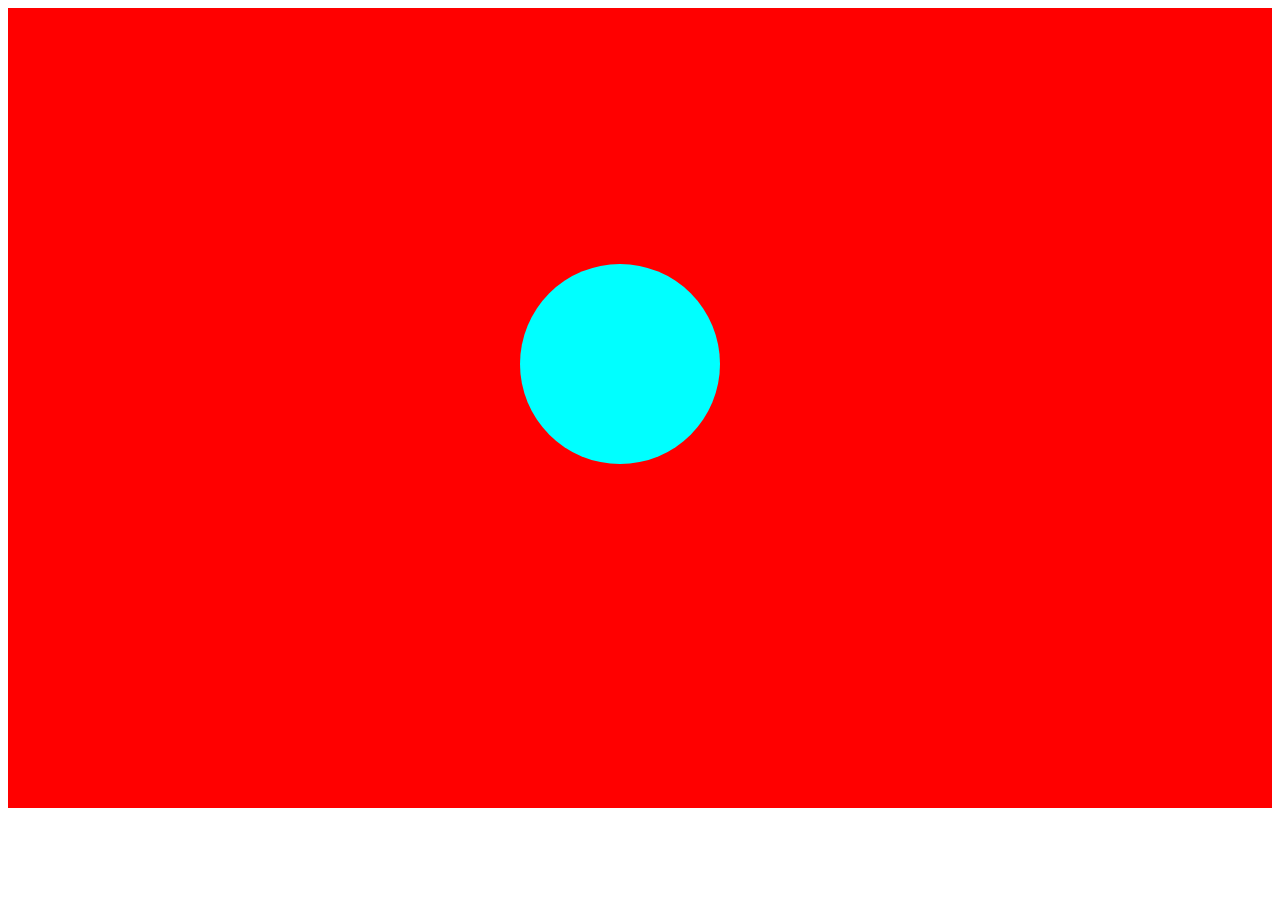
==== index.html @ 8e28c460 "Version one: Inherit" ====
<!DOCTYPE html>
<html lang="en">
  <head>
    <meta charset="UTF-8">
    <meta name="viewport" content="width=device-width, initial-scale=1.0">
    <meta http-equiv="X-UA-Compatible" content="ie=edge">
    <title>HTML 5 Boilerplate</title>
    <link rel="stylesheet" href="style.css">
  </head>
  <body>
    <div class="div1">
         <div class="div2"></div>
         <div class="div3"></div>
    </div>

    <script src="index.js"></script>
  </body>
</html>
---- style.css ----
.div1{
    background-color: red;
    height: 800px;
    width: auto;
}

.div2{

    position: absolute;
    margin: 20% 0 0 40%;
    width: 200px;
    height: 200px;
    background-color: inherit;
    z-index: 1;
    filter: invert(100%);
    -webkit-filter: invert(100%);

    border-radius: 100%;
}
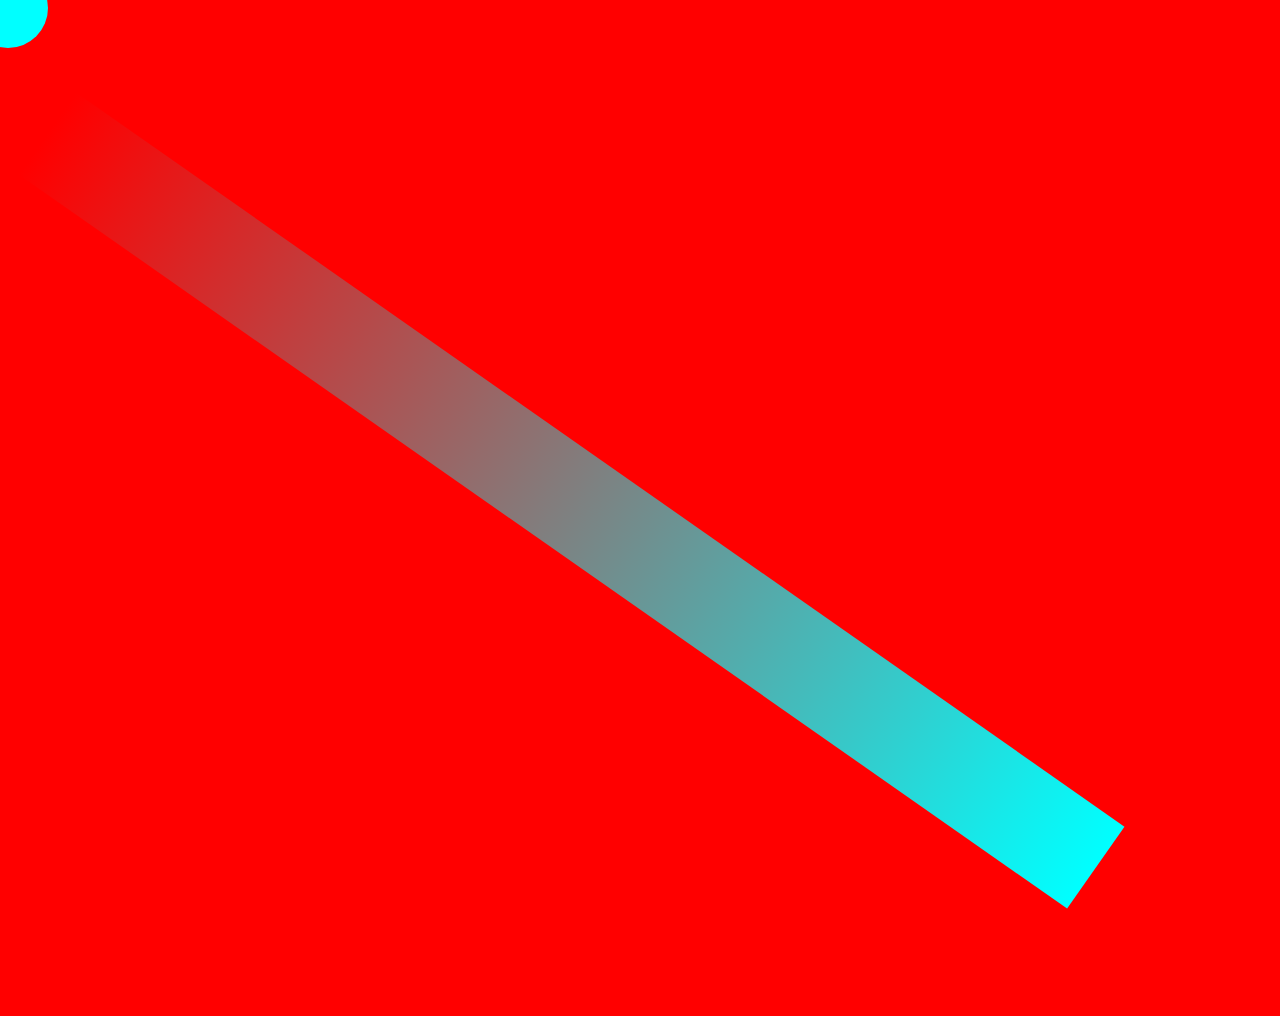
==== commit f742f74d: "Version 2: Blend Mode Difference" ====
--- a/index.html
+++ b/index.html
@@ -9,8 +9,8 @@
   </head>
   <body>
     <div class="div1">
-         <div class="div2"></div>
-         <div class="div3"></div>
+        <div class="div3"></div>
+        <div class="div2"> </div>   
     </div>
 
     <script src="index.js"></script>
--- a/style.css
+++ b/style.css
@@ -1,22 +1,43 @@
 
-
+body{
+    max-width: 1200px;
+    height: 1000px;
+    background-color: red;
+}
 
 .div1{
-    background-color: red;
-    height: 800px;
-    width: auto;
+    /* background-color: lightblue; */
+    
+    background-image: url(https://media.istockphoto.com/id/1248542684/vector/abstract-blurred-colorful-background.jpg?s=612x612&w=0&k=20&c=6aJX8oyUBsSBZFQUCJDP7KZ1y4vrf-wEH_SJsuq7B5I=);
+    /* background-image: url(https://encrypted-tbn0.gstatic.com/images?q=tbn:ANd9GcSCLeGZhVc0AhYrdZzjuATERU4ZgCPQR7boJJMjx2RFAA&s=10); */
+    width: 100vw;
+    height: 900px;
+    background-size: cover;
+    /* filter: invert(100%); */
+
 }
 
 .div2{
+    position: fixed;
+    width: 80px;
+    height: 80px;
+    border-radius: 50%;
+    background: white;
+    mix-blend-mode: difference;
+    /* backdrop-filter: invert(1); */
+    pointer-events: none;
+    transform: translate(-50%, -50%);
+    z-index: 999;
+}
 
+.div3 {
+    /* position: absolute; */
     position: absolute;
-    margin: 20% 0 0 40%;
-    width: 200px;
-    height: 200px;
-    background-color: inherit;
-    z-index: 1;
-    filter: invert(100%);
-    -webkit-filter: invert(100%);
-
-    border-radius: 100%;
+    transform-origin: -100px 150px;
+    width: 100%;
+    height: 100px;
+    /* background-color: red; */
+    transform: rotate(35deg);
+    background: linear-gradient(to right,black, white);
+    mix-blend-mode: difference;
 }
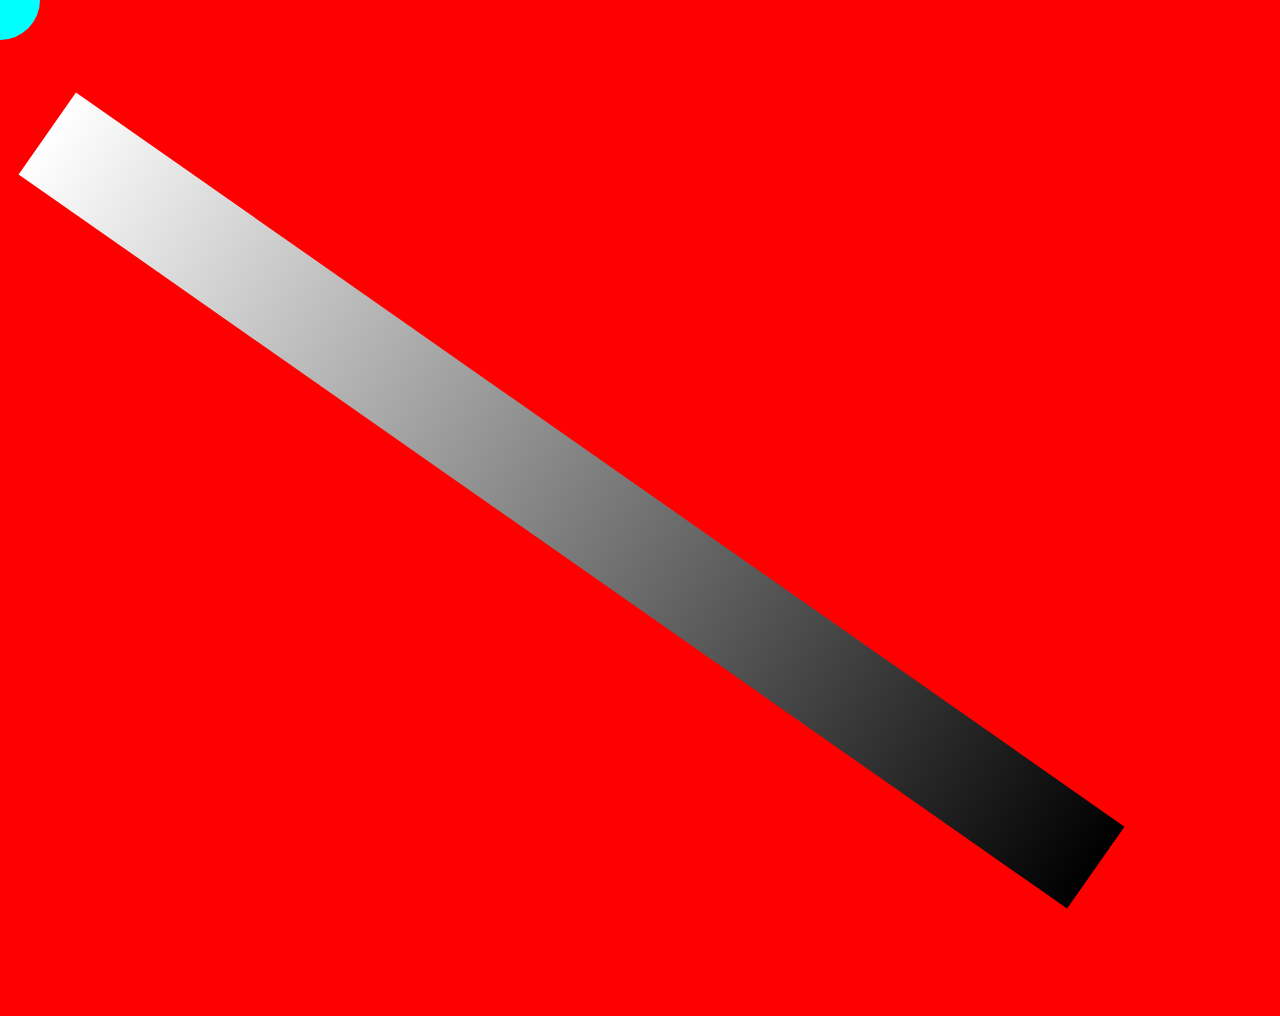
==== commit 4510bea2: "Version 3: Fixed a bug when trying to invert the image, also made the circle more universal." ====
--- a/index.html
+++ b/index.html
@@ -10,9 +10,10 @@
   <body>
     <div class="div1">
         <div class="div3"></div>
-        <div class="div2"> </div>   
     </div>
-
+    
+    <div class="div2"> </div>  
+     
     <script src="index.js"></script>
   </body>
 </html>
--- a/style.css
+++ b/style.css
@@ -13,7 +13,7 @@
     width: 100vw;
     height: 900px;
     background-size: cover;
-    /* filter: invert(100%); */
+    filter: invert(100%);
 
 }
 
@@ -21,14 +21,15 @@
     position: fixed;
     width: 80px;
     height: 80px;
+    background: white;
+    top: 0;
+    left: 0;
+    z-index: 999999;
     border-radius: 50%;
-    background: white;
     mix-blend-mode: difference;
-    /* backdrop-filter: invert(1); */
-    pointer-events: none;
-    transform: translate(-50%, -50%);
-    z-index: 999;
 }
+/* backdrop-filter: invert(1);
+pointer-events: none; */
 
 .div3 {
     /* position: absolute; */
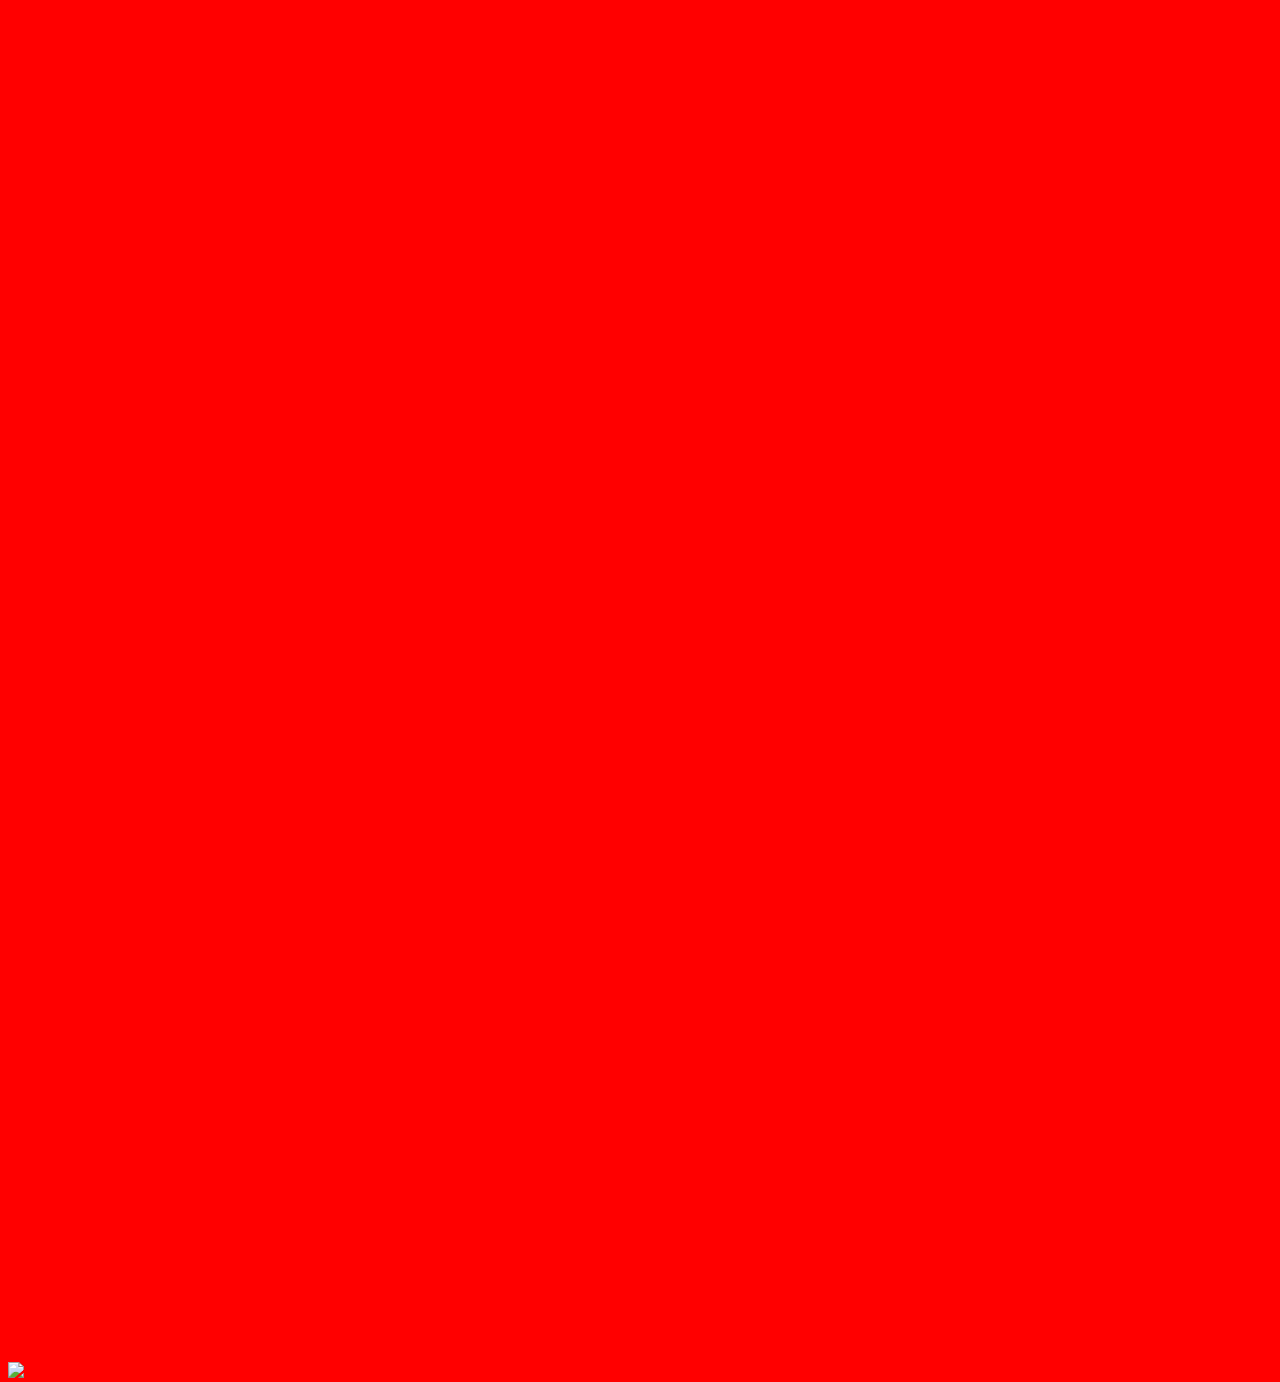
==== commit a5af7065: "Glitch effect added + classes made to invert divs" ====
--- a/index.html
+++ b/index.html
@@ -8,12 +8,27 @@
     <link rel="stylesheet" href="style.css">
   </head>
   <body>
-    <div class="div1">
-        <div class="div3"></div>
+    <div class="div1 cursor-zone">
+        <div class="glitch-layer"></div>
+        <!-- <div class="div3"></div> -->
     </div>
     
     <div class="div2"> </div>  
-     
-    <script src="index.js"></script>
+    <div class="div4 invert-hover image-hover cursor-zone">
+      <!-- <div class="glitch-layer"></div> -->
+    </div>
+    <div class="invert-hover image-hover">
+    <img class="div5"
+    src="https://picsum.photos/700/300">
+</div>
+    
+<!-- <div class="div4 invert-hover image-hover"></div>
+      <div class="invert-hover image-hover">
+      <img class="div5"
+      src="https://picsum.photos/700/300">
+      </div>
+    </div> -->
+
+     <script src="index.js"></script>
   </body>
 </html>
--- a/style.css
+++ b/style.css
@@ -7,14 +7,36 @@
 
 .div1{
     /* background-color: lightblue; */
-    
-    background-image: url(https://media.istockphoto.com/id/1248542684/vector/abstract-blurred-colorful-background.jpg?s=612x612&w=0&k=20&c=6aJX8oyUBsSBZFQUCJDP7KZ1y4vrf-wEH_SJsuq7B5I=);
+    /* background-image: url(https://media.istockphoto.com/id/1248542684/vector/abstract-blurred-colorful-background.jpg?s=612x612&w=0&k=20&c=6aJX8oyUBsSBZFQUCJDP7KZ1y4vrf-wEH_SJsuq7B5I=); */
+    background-image: url(https://encrypted-tbn0.gstatic.com/images?q=tbn:ANd9GcRIO-5HP4AF_lg2_OwGJgHqascQ3AZ5JznJezMstv7vPw&s=10);
     /* background-image: url(https://encrypted-tbn0.gstatic.com/images?q=tbn:ANd9GcSCLeGZhVc0AhYrdZzjuATERU4ZgCPQR7boJJMjx2RFAA&s=10); */
     width: 100vw;
     height: 900px;
     background-size: cover;
-    filter: invert(100%);
+    /* filter: invert(100%); */
 
+}
+
+
+
+.glitch-layer{
+    position:absolute;
+    inset:0;
+    /* background-color:white;
+    color:white;*/
+    mix-blend-mode: difference; 
+    background-size:cover;
+    /* background-position:center; */
+    
+    background-image:inherit;
+   /* backdrop-filter: invert(1); */
+    opacity:70%;
+
+    pointer-events:none;
+    width:inherit;
+    height:inherit;
+    background-position:inherit;
+    z-index:20;
 }
 
 .div2{
@@ -25,8 +47,16 @@
     top: 0;
     left: 0;
     z-index: 999999;
+    border: 3px solid gray;
     border-radius: 50%;
     mix-blend-mode: difference;
+    pointer-events: none;
+    opacity: 0;
+    transition: opacity .25s;
+}
+
+body.cursor-active .div2{
+    opacity: 1;
 }
 /* backdrop-filter: invert(1);
 pointer-events: none; */
@@ -41,4 +71,57 @@
     transform: rotate(35deg);
     background: linear-gradient(to right,black, white);
     mix-blend-mode: difference;
-}+}
+
+.div4{
+    position: relative;
+    overflow: hidden;
+    background-size: cover;
+    background-position: center;
+    width: 100%;
+    height: 450px;
+    background-image: url(https://pe-images.s3.amazonaws.com/photo-effects/invert-colors/photoshop-invert-colors.jpg);
+}
+
+.div5 {
+    position: relative;
+    width: 100%;
+    height: 300px;
+}
+
+.invert-hover{
+    position: relative;
+    overflow: hidden;
+    display: inline-block;
+}
+
+/* Makes image fill wrapper */
+
+.invert-hover img{
+    display: block;
+    width: 100%;
+    height: auto;
+}
+
+/* Inverted layer */
+
+.invert-hover::after{
+    content: "";
+    position: absolute;
+    inset: 0;
+
+    background-image: var(--bg);
+    background-size: cover;
+    background-position: center;
+
+    filter: invert(1);
+
+    clip-path: circle(0px at var(--x,50%) var(--y,50%));
+
+    transition: clip-path 1s cubic-bezier(.22, 1, .36, 1);
+
+    pointer-events: none;
+}
+.invert-hover.active::after{
+    clip-path: circle(var(--radius) at var(--x,50%) var(--y,50%));
+}
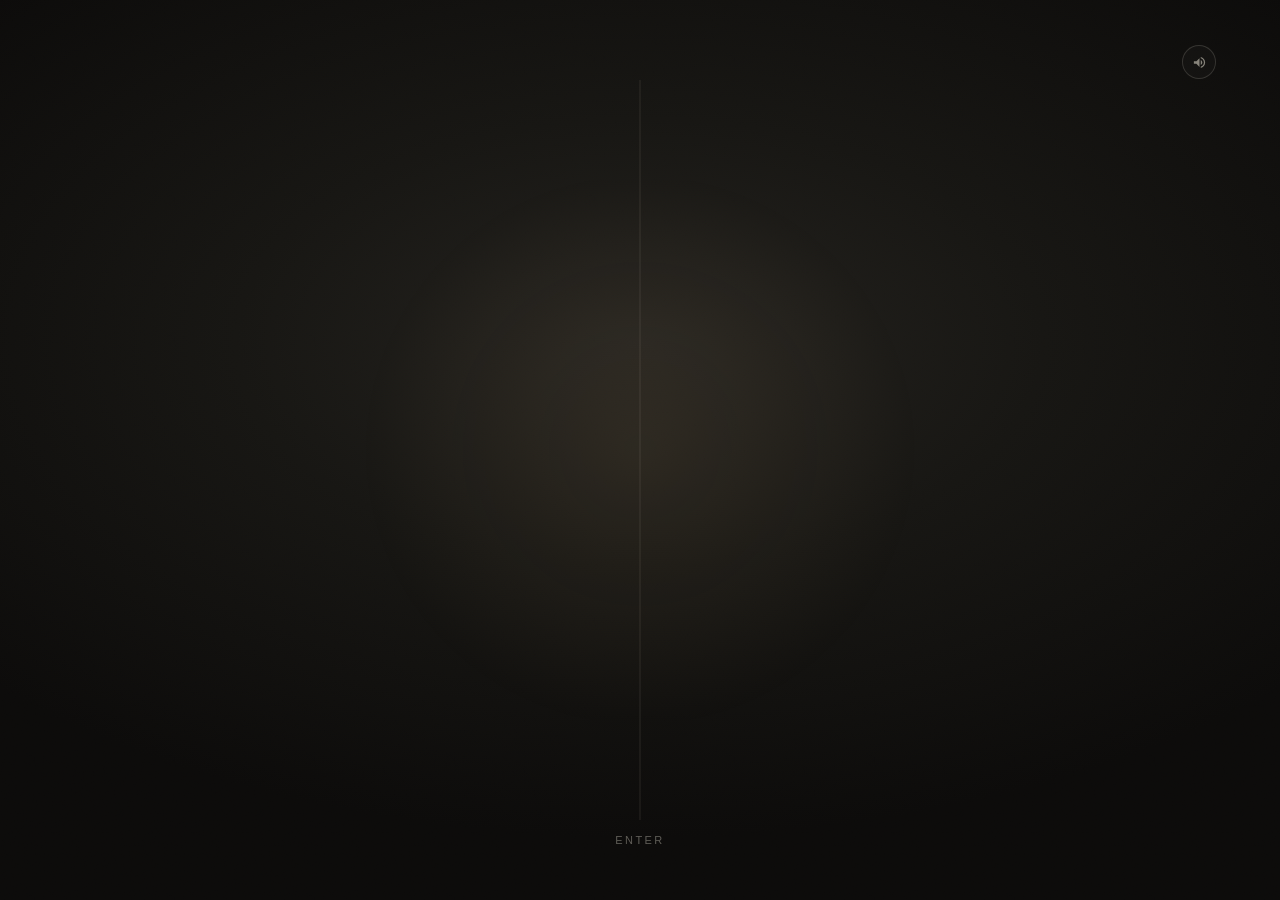
==== commit 7e60d741: "last random test" ====
--- a/index.html
+++ b/index.html
@@ -1,34 +1,263 @@
 <!DOCTYPE html>
 <html lang="en">
-  <head>
-    <meta charset="UTF-8">
-    <meta name="viewport" content="width=device-width, initial-scale=1.0">
-    <meta http-equiv="X-UA-Compatible" content="ie=edge">
-    <title>HTML 5 Boilerplate</title>
-    <link rel="stylesheet" href="style.css">
-  </head>
-  <body>
-    <div class="div1 cursor-zone">
-        <div class="glitch-layer"></div>
-        <!-- <div class="div3"></div> -->
-    </div>
-    
-    <div class="div2"> </div>  
-    <div class="div4 invert-hover image-hover cursor-zone">
-      <!-- <div class="glitch-layer"></div> -->
-    </div>
-    <div class="invert-hover image-hover">
-    <img class="div5"
-    src="https://picsum.photos/700/300">
-</div>
-    
-<!-- <div class="div4 invert-hover image-hover"></div>
-      <div class="invert-hover image-hover">
-      <img class="div5"
-      src="https://picsum.photos/700/300">
-      </div>
-    </div> -->
-
-     <script src="index.js"></script>
-  </body>
+<head>
+<meta charset="UTF-8">
+<meta name="viewport" content="width=device-width, initial-scale=1.0">
+<title>Enter</title>
+
+<style>
+
+  /* ------------------------------------------------------
+     RESET / BASE
+     No scrolling anywhere, page always fits the viewport.
+  ------------------------------------------------------- */
+  * {
+    margin: 0;
+    padding: 0;
+    box-sizing: border-box;
+  }
+
+  html, body {
+    width: 100%;
+    height: 100%;
+    overflow: hidden;
+    background: #12110f;
+  }
+
+  body {
+    font-family: 'Inter', -apple-system, BlinkMacSystemFont, sans-serif;
+    display: flex;
+    align-items: center;
+    justify-content: center;
+    position: relative;
+    cursor: pointer;
+  }
+
+  /* ------------------------------------------------------
+     BACKGROUND
+     A quiet, layered warm-charcoal field: a soft top light,
+     a deep vignette at the edges, and a very fine grain so
+     it doesn't look like a flat, generic gradient.
+  ------------------------------------------------------- */
+  .backdrop {
+    position: fixed;
+    inset: 0;
+    z-index: 0;
+    background:
+      radial-gradient(ellipse 70% 55% at 50% 38%, #24221e 0%, #171613 45%, #0c0b0a 100%);
+  }
+
+  .backdrop::after {
+    /* fine grain texture, keeps the background from feeling flat/AI-default */
+    content: "";
+    position: absolute;
+    inset: 0;
+    opacity: 0.05;
+    mix-blend-mode: overlay;
+    background-image: url("data:image/svg+xml,%3Csvg xmlns='http://www.w3.org/2000/svg' width='140' height='140'%3E%3Cfilter id='n'%3E%3CfeTurbulence type='fractalNoise' baseFrequency='0.9' numOctaves='2' stitchTiles='stitch'/%3E%3C/filter%3E%3Crect width='100%25' height='100%25' filter='url(%23n)'/%3E%3C/svg%3E");
+  }
+
+  /* ------------------------------------------------------
+     HERO IMAGE
+     Vertically dominant, restrained, framed softly.
+     Capped so it always fits the viewport with breathing
+     room above and below — never needs a scroll.
+  ------------------------------------------------------- */
+  .stage {
+    position: relative;
+    z-index: 1;
+    display: flex;
+    align-items: center;
+    justify-content: center;
+    height: 82vh;
+    transition: transform 0.6s ease;
+  }
+
+  body:hover .stage {
+    transform: scale(1.008);
+  }
+
+  .hero-image {
+    height: 100%;
+    max-height: 82vh;
+    width: auto;
+    max-width: 40vw;
+    object-fit: contain;
+    border-radius: 3px;
+    box-shadow:
+      0 2px 60px rgba(0, 0, 0, 0.55),
+      0 0 0 1px rgba(230, 220, 200, 0.06);
+    filter: saturate(0.98);
+  }
+
+  /* a hairline glow behind the image, the one quiet "signature" touch */
+  .glow {
+    position: absolute;
+    z-index: 0;
+    width: 46vw;
+    height: 60vh;
+    top: 50%;
+    left: 50%;
+    transform: translate(-50%, -50%);
+    background: radial-gradient(circle, rgba(180, 150, 105, 0.10) 0%, rgba(180, 150, 105, 0) 70%);
+    pointer-events: none;
+    animation: breathe 6s ease-in-out infinite;
+  }
+
+  @keyframes breathe {
+    0%, 100% { opacity: 0.7; }
+    50% { opacity: 1; }
+  }
+
+  /* ------------------------------------------------------
+     ENTER HINT
+     Small, quiet, bottom-center. Not a button — a label.
+  ------------------------------------------------------- */
+  .enter-hint {
+    position: fixed;
+    bottom: 6vh;
+    left: 50%;
+    transform: translateX(-50%);
+    z-index: 2;
+    font-size: 11px;
+    letter-spacing: 0.22em;
+    text-transform: uppercase;
+    color: rgba(230, 224, 210, 0.38);
+    animation: pulse 2.6s ease-in-out infinite;
+    pointer-events: none;
+  }
+
+  @keyframes pulse {
+    0%, 100% { opacity: 0.28; }
+    50% { opacity: 0.65; }
+  }
+
+  /* ------------------------------------------------------
+     SOUND TOGGLE
+     Small, unobtrusive, top-right. Stops click-through so
+     toggling sound doesn't trigger navigation.
+  ------------------------------------------------------- */
+  .sound-toggle {
+    position: fixed;
+    top: 5vh;
+    right: 5vw;
+    z-index: 3;
+    width: 34px;
+    height: 34px;
+    border-radius: 50%;
+    border: 1px solid rgba(230, 224, 210, 0.16);
+    background: rgba(255, 255, 255, 0.02);
+    display: flex;
+    align-items: center;
+    justify-content: center;
+    cursor: pointer;
+    transition: border-color 0.3s ease, background 0.3s ease;
+  }
+
+  .sound-toggle:hover {
+    border-color: rgba(230, 224, 210, 0.35);
+    background: rgba(255, 255, 255, 0.05);
+  }
+
+  .sound-toggle svg {
+    width: 15px;
+    height: 15px;
+    fill: rgba(230, 224, 210, 0.55);
+  }
+
+  /* Respect reduced motion preferences */
+  @media (prefers-reduced-motion: reduce) {
+    .glow, .enter-hint, .stage { animation: none; transition: none; }
+  }
+
+  /* Keep everything comfortably inside the viewport on shorter screens */
+  @media (max-height: 700px) {
+    .stage { height: 78vh; }
+    .hero-image { max-height: 78vh; }
+  }
+
+</style>
+</head>
+<body>
+
+  <div class="backdrop"></div>
+
+  <div class="stage">
+    <div class="glow"></div>
+    <!-- Replace this src with your own vertical image -->
+    <img class="hero-image" src="assets/hero-image.jpg" alt="">
+  </div>
+
+  <div class="enter-hint">Enter</div>
+
+  <button class="sound-toggle" id="soundToggle" aria-label="Toggle background music">
+    <svg id="soundIcon" viewBox="0 0 24 24"><path d="M3 10v4h4l5 5V5L7 10H3zm13.5 2c0-1.77-1.02-3.29-2.5-4.03v8.05c1.48-.73 2.5-2.25 2.5-4.02zM14 3.23v2.06c2.89.86 5 3.54 5 6.71s-2.11 5.85-5 6.71v2.06c4.01-.91 7-4.49 7-8.77s-2.99-7.86-7-8.77z"/></svg>
+  </button>
+
+  <!-- Replace this src with your own music file -->
+  <audio id="bgMusic" src="assets/background-music.mp3" loop preload="auto"></audio>
+
+  <script>
+
+    const music = document.getElementById('bgMusic');
+    const soundToggle = document.getElementById('soundToggle');
+    const soundIcon = document.getElementById('soundIcon');
+
+    const MUTED_ICON = '<path d="M16.5 12c0-1.77-1.02-3.29-2.5-4.03v2.21l2.45 2.45c.03-.2.05-.41.05-.63zm2.5 0c0 .94-.2 1.82-.54 2.64l1.51 1.51C20.63 14.91 21 13.5 21 12c0-4.28-2.99-7.86-7-8.77v2.06c2.89.86 5 3.54 5 6.71zM4.27 3L3 4.27 7.73 9H3v6h4l5 5v-6.73l4.25 4.25c-.67.52-1.42.93-2.25 1.18v2.06c1.38-.31 2.63-.95 3.69-1.8L19.73 21 21 19.73l-9-9L4.27 3zM12 4L9.91 6.09 12 8.18V4z"/>';
+    const UNMUTED_ICON = '<path d="M3 10v4h4l5 5V5L7 10H3zm13.5 2c0-1.77-1.02-3.29-2.5-4.03v8.05c1.48-.73 2.5-2.25 2.5-4.02zM14 3.23v2.06c2.89.86 5 3.54 5 6.71s-2.11 5.85-5 6.71v2.06c4.01-.91 7-4.49 7-8.77s-2.99-7.86-7-8.77z"/>';
+
+    let userMuted = false;
+
+    function setIcon(muted) {
+      soundIcon.innerHTML = muted ? MUTED_ICON : UNMUTED_ICON;
+    }
+
+    function tryPlay() {
+      if (userMuted) return;
+      music.play().catch(() => {
+        // Autoplay was blocked — it will start on first user interaction instead.
+      });
+    }
+
+    // Attempt autoplay immediately.
+    tryPlay();
+
+    // Most browsers block audio until the user interacts with the page at all.
+    // This catches the very first interaction anywhere and starts the music.
+    function startOnFirstInteraction() {
+      tryPlay();
+      document.removeEventListener('pointerdown', startOnFirstInteraction);
+      document.removeEventListener('keydown', startOnFirstInteraction);
+    }
+    document.addEventListener('pointerdown', startOnFirstInteraction);
+    document.addEventListener('keydown', startOnFirstInteraction);
+
+    setIcon(false);
+
+    // Sound toggle — independent of the navigation click below.
+    soundToggle.addEventListener('click', (e) => {
+      e.stopPropagation();
+      userMuted = !userMuted;
+      if (userMuted) {
+        music.pause();
+      } else {
+        tryPlay();
+      }
+      setIcon(userMuted);
+    });
+
+    // ------------------------------------------------------
+    // NAVIGATION
+    // Clicking anywhere on the page (other than the sound
+    // toggle) takes you to the main site.
+    // ------------------------------------------------------
+    const DESTINATION = 'home.html';
+
+    document.body.addEventListener('click', () => {
+      window.location.href = DESTINATION;
+    });
+
+  </script>
+
+</body>
 </html>
